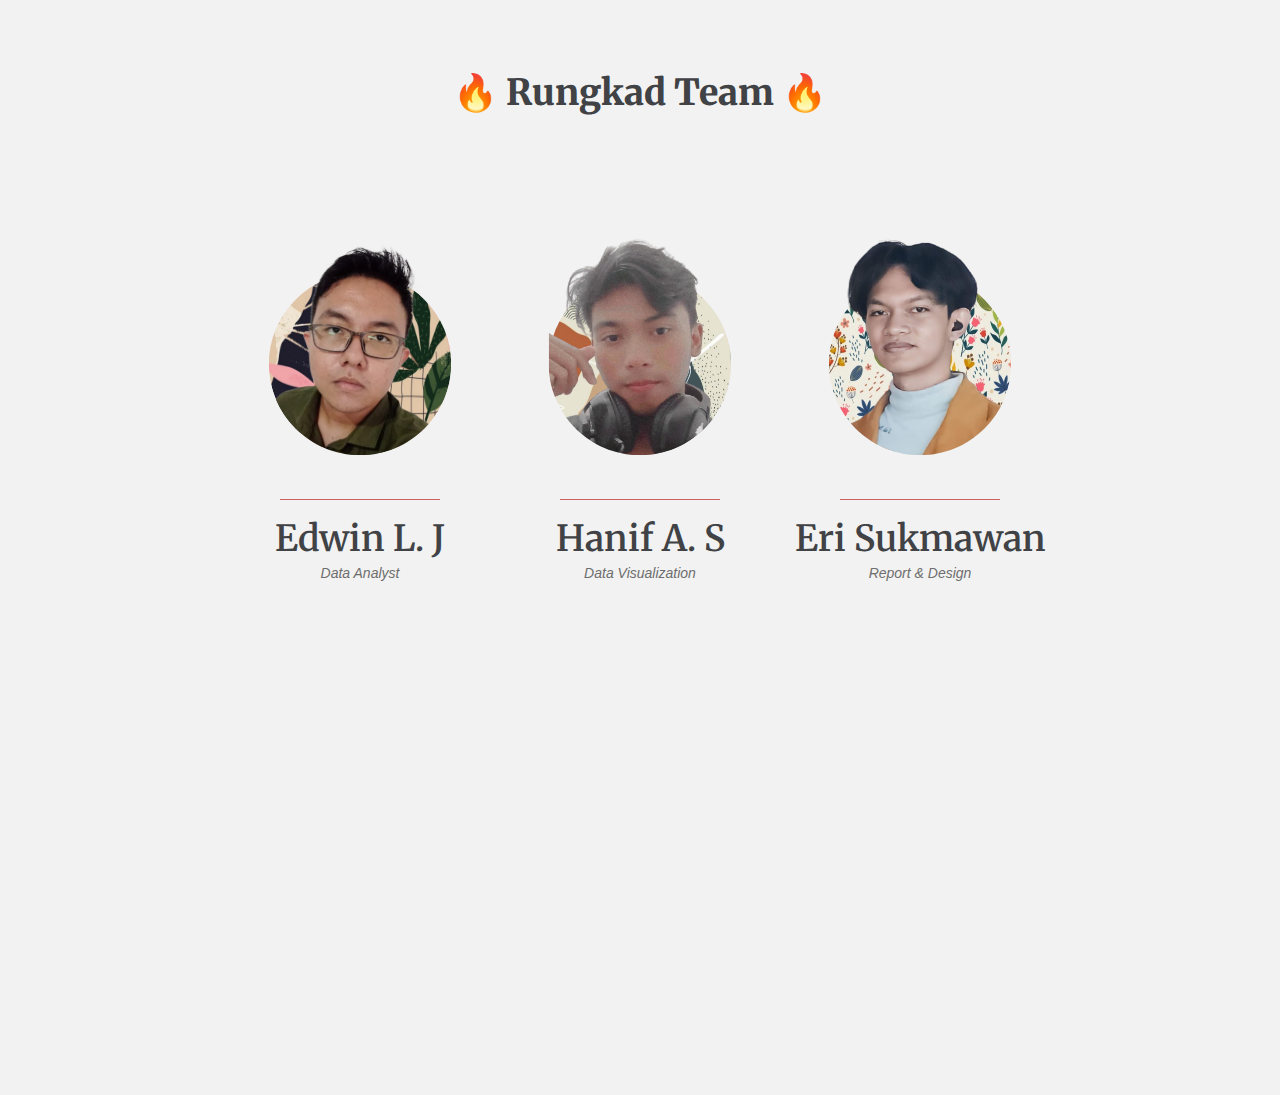
==== profile.html @ 1ee250b8 "first push 🚀" ====
<!DOCTYPE html>
<html lang="en">

<head>
    <meta charset="UTF-8">
    <meta name="viewport" content="width=device-width, initial-scale=1.0">
    <title>About US - Data Science Weekend</title>
    <link rel="shortcut icon" href="https://datascience.or.id/frontend/assets/images/dsw2023/favicon.png"
        type="image/png">
    <link rel="stylesheet" href="./assets/css/profile.css">
</head>

<body>
    <div class="col-title">
        <center>
            <span>🔥 Rungkad Team 🔥</span>
        </center>
    </div>
    <div class="row-profile">
        <div class="person">
            <div class="container">
                <div class="container-inner">
                    <img class="circle"
                        src="[data-uri]" />
                    <img class="img img1" src="./assets/profiles/edwin_rembg.png" />
                </div>
            </div>
            <div class="divider"></div>
            <div class="name">Edwin L. J</div>
            <div class="title">Data Analyst</div>
        </div>
        <div class="person">
            <div class="container">
                <div class="container-inner">
                    <img class="circle"
                        src="[data-uri]" />
                    <img class="img img2" src="./assets/profiles/hanif_rembg.png" />
                </div>
            </div>
            <div class="divider"></div>
            <div class="name">Hanif A. S</div>
            <div class="title">Data Visualization</div>
        </div>
        <div class="person">
            <div class="container">
                <div class="container-inner">
                    <img class="circle"
                        src="[data-uri]" />
                    <img class="img img3" src="./assets/profiles/eri_rembg.png" />
                </div>
            </div>
            <div class="divider"></div>
            <div class="name">Eri Sukmawan</div>
            <div class="title">Report & Design</div>
        </div>
    </div>

</body>

</html>
---- assets/css/profile.css ----
@import url("https://fonts.googleapis.com/css2?family=Merriweather:wght@900&family=Sumana:wght@700&display=swap");

body {
    background-color: #f2f2f2;
}

.col-title {
    align-items: center;
    font-family: "Merriweather", serif;
    color: #404245;
    font-size: 36px;
    font-weight: 800;
    margin-top: 70px;
    margin-bottom: 72px;
    text-align: center;
}
.row-profile {
    /* align-items: center; */
    display: flex;
    font-family: "Merriweather", serif;
    flex-wrap: wrap;
    justify-content: center;
    height: 100vh;
    margin: 0;
}

.person {
    align-items: center;
    display: flex;
    flex-direction: column;
    width: 280px;
}

.container {
    border-radius: 50%;
    height: 312px;
    -webkit-tap-highlight-color: transparent;
    transform: scale(0.48);
    transition: transform 250ms cubic-bezier(0.4, 0, 0.2, 1);
    width: 400px;
}

.container:after {
    background-color: #f2f2f2;
    content: "";
    height: 10px;
    position: absolute;
    top: 390px;
    width: 100%;
}

.container:hover {
    transform: scale(0.54);
}

.container-inner {
    clip-path: path("M 390,400 C 390,504.9341 304.9341,590 200,590 95.065898,590 10,504.9341 10,400 V 10 H 200 390 Z"
        );
    position: relative;
    transform-origin: 50%;
    top: -200px;
}

.circle {
    background-color: #fee7d3;
    border-radius: 50%;
    cursor: pointer;
    height: 380px;
    left: 10px;
    pointer-events: none;
    position: absolute;
    top: 210px;
    width: 380px;
}

.img {
    pointer-events: none;
    position: relative;
    transform: translateY(20px) scale(1.15);
    transform-origin: 50% bottom;
    transition: transform 300ms cubic-bezier(0.4, 0, 0.2, 1);
}

.container:hover .img {
    transform: translateY(0) scale(1.2);
}

.img1 {
    left: 22px;
    top: 164px;
    width: 340px;
}

.img2 {
    left: 16px;
    top: 115px;
    width: 406px;
}

.img3 {
    left: 24px;
    top: 154px;
    width: 466px;
}

.divider {
    background-color: #ca6060;
    height: 1px;
    width: 160px;
}

.name {
    color: #404245;
    font-size: 36px;
    font-weight: 600;
    margin-top: 16px;
    text-align: center;
}

.title {
    color: #6e6e6e;
    font-family: arial;
    font-size: 14px;
    font-style: italic;
    margin-top: 4px;
}
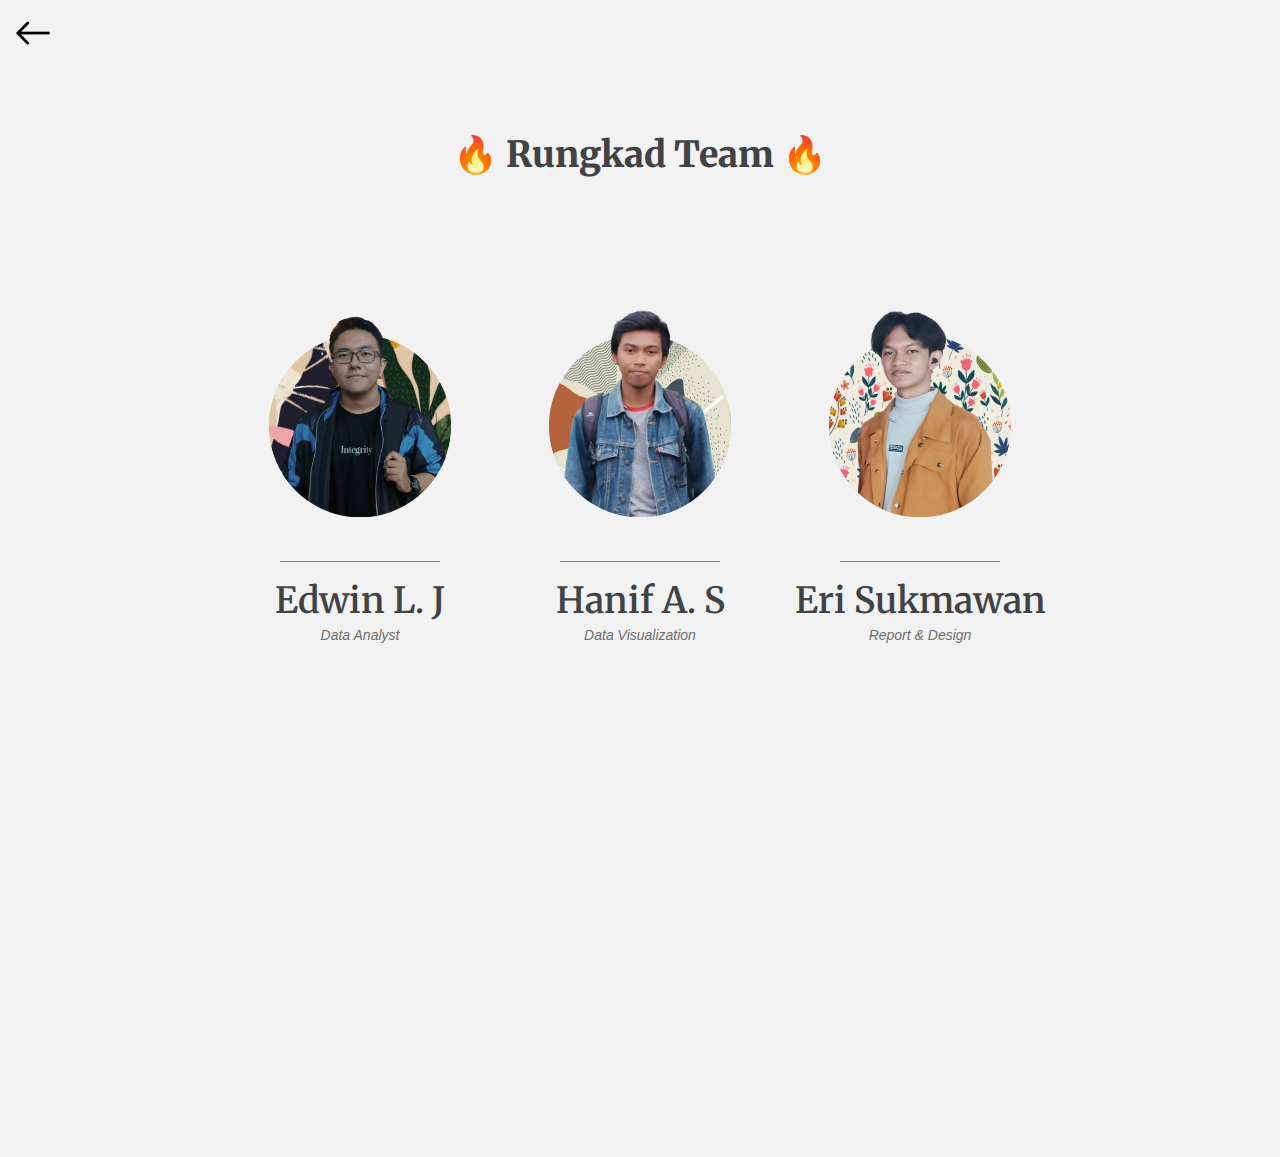
==== commit 57e8e312: "update title & add back profile btn" ====
--- a/profile.html
+++ b/profile.html
@@ -11,6 +11,9 @@
 </head>
 
 <body>
+    <a href="./">
+        <img src="./assets/img/back.png" width="50" alt="">
+    </a>
     <div class="col-title">
         <center>
             <span>🔥 Rungkad Team 🔥</span>
--- a/assets/css/profile.css
+++ b/assets/css/profile.css
@@ -86,21 +86,21 @@
 }
 
 .img1 {
-    left: 22px;
-    top: 164px;
-    width: 340px;
+    left: -56px;
+    top: 15px;
+    width: 492px;
 }
 
 .img2 {
-    left: 16px;
-    top: 115px;
-    width: 406px;
+    left: -50px;
+    top: 45px;
+    width: 504px;
 }
 
 .img3 {
-    left: 24px;
-    top: 154px;
-    width: 466px;
+    left: 83px;
+    top: 159px;
+    width: 270px;
 }
 
 .divider {
